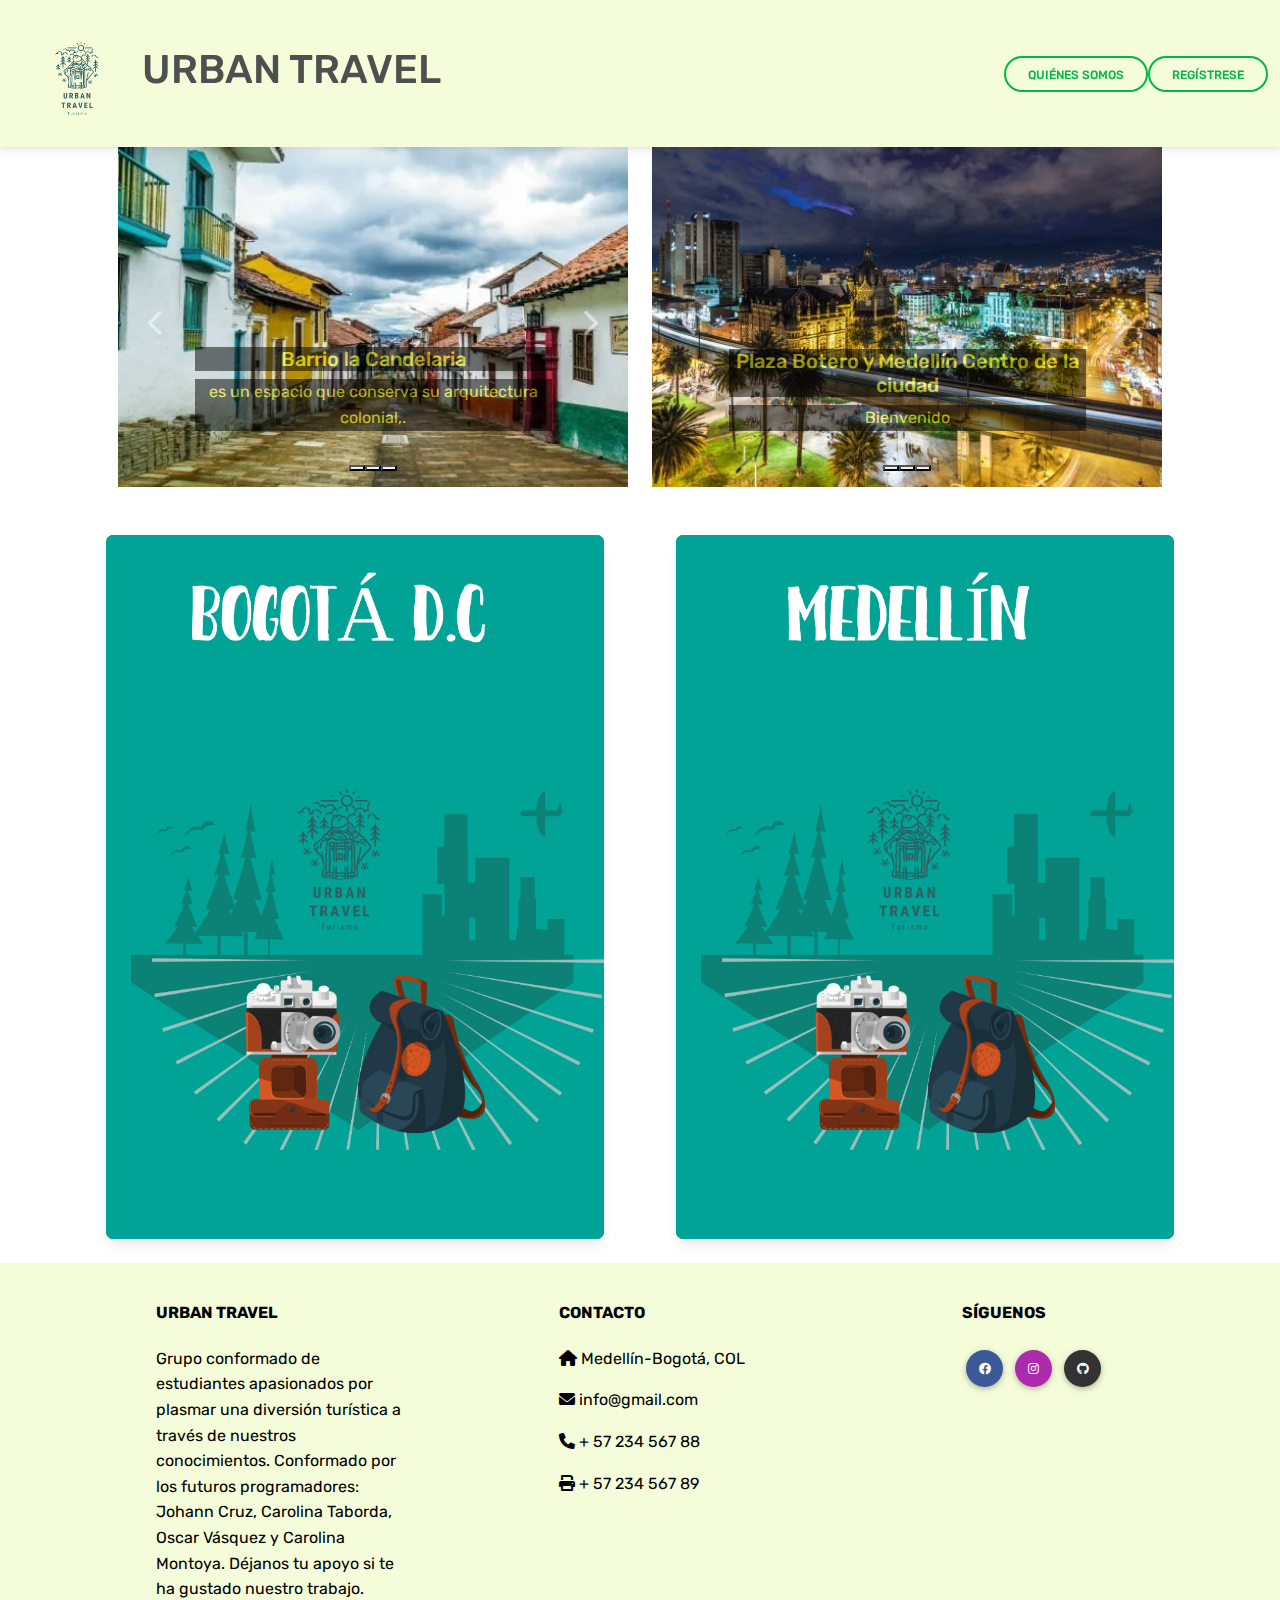
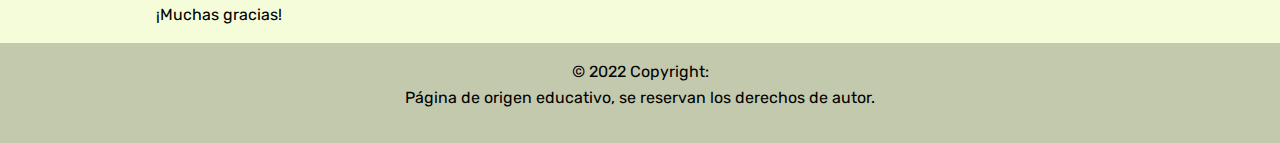
==== index.html @ 88d949cb "oresuelvo problema con la barra" ====
<!DOCTYPE html>
<html lang="en">
<head>
    <meta charset="UTF-8" />
    <meta name="viewport" content="width=device-width, initial-scale=1, shrink-to-fit=no" />
    <meta http-equiv="x-ua-compatible" content="ie=edge" />
    <link rel="preconnect" href="https://fonts.googleapis.com">
    <link rel="preconnect" href="https://fonts.gstatic.com" crossorigin>
    <link href="https://fonts.googleapis.com/css2?family=Rubik:ital,wght@0,300;0,400;0,500;0,600;0,700;0,800;0,900;1,300;1,400;1,500;1,600;1,700;1,800;1,900&display=swap" rel="stylesheet">
    <link rel="icon" href="img/mdb-favicon.ico" type="image/x-icon" />
    <link href="https://cdn.jsdelivr.net/npm/bootstrap@5.1.3/dist/css/bootstrap.min.css" rel="stylesheet" integrity="sha384-1BmE4kWBq78iYhFldvKuhfTAU6auU8tT94WrHftjDbrCEXSU1oBoqyl2QvZ6jIW3" crossorigin="anonymous">
    <link rel="stylesheet" href="https://cdnjs.cloudflare.com/ajax/libs/font-awesome/6.0.0/css/all.min.css" />
    <link rel="stylesheet" href="css/mdb.min.css" />
    <link rel="stylesheet" href="css/styles.css">
    <link rel="stylesheet" href="css/style.css" />
    <title>Urban Trabel</title>
</head>

<body>

    <nav id="inicio-pag" class="navbar navbar-expand-lg barra navbar-light fixed-top">
      <div class="container-fluid">
          <div class="collapse navbar-collapse" id="navbar">
          <img src="/img/inicio/8.png" height="130" alt="MDB Logo"/></a>
          <h1>URBAN TRAVEL</h1>
          </div>
          <div class="d-flex align-items-center">
              <ul class="navbar-nav me-auto mb-2 mb-lg-0">
                  <li><a class="btn btn-outline-success btn-rounded" href="#pie-pagina" role="button">Quiénes somos</a></li>
                  <li><a class="btn btn-outline-success btn-rounded" href="#" role="button">Regístrese</a></li>
              </ul>
          </div>
      </div>
  </nav>




    <div class=" container margin-barra">
        <div class="row  align-items-sm-start m-4">
            <div class="col-sm-6">
                <div id="carouselExampleCaptions" class="carousel slide" data-bs-ride="carousel">
                    <div class="carousel-indicators">
                        <button type="button" data-bs-target="#carouselExampleCaptions" data-bs-slide-to="0" class="active" aria-current="true" aria-label="Slide 1"></button>
                        <button type="button" data-bs-target="#carouselExampleCaptions" data-bs-slide-to="1" aria-label="Slide 2"></button>
                        <button type="button" data-bs-target="#carouselExampleCaptions" data-bs-slide-to="2" aria-label="Slide 3"></button>
                    </div>
                    <div class="carousel-inner">
                        <div class="carousel-item active">
                            <img src="img/inicio/Bogota1.jpg" class="d-block w-100" alt="...">
                            <div class="carousel-caption d-none d-md-block">
                                <h5 class="fondo"> Barrio la Candelaria</h5>
                                <p class="fondo">es un espacio que conserva su arquitectura colonial,.</p>
                            </div>
                        </div>
                        <div class="carousel-item">
                            <img src="img/inicio/Bogota2.jpg" class="d-block w-100" alt="...">
                            <div class="carousel-caption d-none d-md-block">
                                <h5 class="fondo">Basílica del Señor de Monserrate</h5>
                                <p class="fondo">El Cerro Monserrate es el parque ideal para los amantes de la naturaleza..</p>
                            </div>
                        </div>
                        <div class="carousel-item">
                            <img src="img/inicio/Bogota3.jpg" class="d-block w-100" alt="...">
                            <div class="carousel-caption d-none d-md-block">
                                <h5 class="fondo">Panorámica del Centro de Bogotá</h5>
                                <p class="fondo">Bienvenido</p>
                            </div>
                        </div>
                    </div>
                    <div>
                        <button class="carousel-control-prev" type="button" data-bs-target="#carouselExampleCaptions" data-bs-slide="prev">
                            <span class="carousel-control-prev-icon" aria-hidden="true"></span>
                            <span class="visually-hidden">Previous</span>
                          </button>
                        <button class="carousel-control-next" type="button" data-bs-target="#carouselExampleCaptions" data-bs-slide="next">
                            <span class="carousel-control-next-icon" aria-hidden="true"></span>
                            <span class="visually-hidden">Next</span>
                          </button>
                    </div>

                </div>
            </div>
            <div class="col-sm-6">
                <div id="carouselExampleIndicators" class="carousel slide" data-bs-ride="carousel">
                    <div class="carousel-indicators">
                        <button type="button" data-bs-target="#carouselExampleIndicators" data-bs-slide-to="0" class="active" aria-current="true" aria-label="Slide 1"></button>
                        <button type="button" data-bs-target="#carouselExampleIndicators" data-bs-slide-to="1" aria-label="Slide 2"></button>
                        <button type="button" data-bs-target="#carouselExampleIndicators" data-bs-slide-to="2" aria-label="Slide 3"></button>
                    </div>
                    <div class="carousel-inner">
                        <div class="carousel-item active">
                            <img src="img/inicio/Medellin1.jpg" class="d-block w-100" alt="...">
                            <div class="carousel-caption d-none d-md-block">
                                <h5 class="fondo">Plaza Botero y Medellín Centro de la ciudad</h5>
                                <p class="fondo">Bienvenido</p>
                            </div>
                        </div>
                        <div class="carousel-item">
                            <img src="img/inicio/Medellin2.jpg" class="d-block w-100" alt="...">
                            <div class="carousel-caption d-none d-md-block">
                                <h5 class="fondo">Pueblito Paisa</h5>
                                <p class="fondo">Tradición antioqueña que se refleja en las artesanías, gastronomía y arquitectura del lugar</p>
                            </div>
                        </div>
                        <div class="carousel-item">
                            <img src="img/inicio/medellin3.jpg" class="d-block w-100" alt="...">
                            <div class="carousel-caption d-none d-md-block">
                                <h5 class="fondo">Plaza Botero, Medellín, Colombia</h5>
                                <p class="fondo">El Parque Berrío, único lugar al aire libre en el mundo que cuenta con 23 esculturas del Maestro Fernando Botero.</p>
                            </div>
                        </div>
                    </div>
                    <button class="carousel-control-prev" type="button" data-bs-target="#carouselExampleIndicators" data-bs-slide="prev">
                      <span class="carousel-control-prev-icon" aria-hidden="true"></span>
                      <span class="visually-hidden">Previous</span>
                    </button>
                    <button class="carousel-control-next" type="button" data-bs-target="#carouselExampleIndicators" data-bs-slide="next">
                      <span class="carousel-control-next-icon" aria-hidden="true"></span>
                      <span class="visually-hidden">Next</span>
                    </button>
                </div>
            </div>
        </div>
    </div>



    <div class="container">
        <div class="row">
            <div class="col-12 col-sm-6">
                <div class="card bg-dark text-white  m-4">
                    <img src="img/inicio/B.png" class="card-img" alt="...">
                    <div class="card-img-overlay" onclick="cambia_de_pagina('bogota');">

                    </div>
                </div>
            </div>

            <div class="col-12 col-sm-6">
                <div class="card bg-dark text-white  m-4">
                    <img src="img/inicio/M.png" class="card-img" alt="...">
                    <div class="card-img-overlay" onclick="cambia_de_pagina('medellin');">

                    </div>
                </div>
            </div>
        </div>
    </div>


    <footer id="pie-pagina" class="text-center text-lg-start text-black" style="background-color: #F4FCD9">
      <div class="container p-4 pb-0">
        <section class="">
          <div class="row">
            <div class="col-md-3 col-lg-3 col-xl-3 mx-auto mt-3">
              <h6 class="text-uppercase mb-4 font-weight-bold">Urban Travel</h6>
              <p>
                Grupo conformado de estudiantes apasionados por plasmar una diversión turística a través de nuestros conocimientos.
                Conformado por los futuros programadores: Johann Cruz, Carolina Taborda, Oscar Vásquez y Carolina Montoya. Déjanos tu
                apoyo si te ha gustado nuestro trabajo. ¡Muchas gracias!
              </p>
            </div>
  
            <div class="col-md-4 col-lg-3 col-xl-3 mx-auto mt-3">
              <h6 class="text-uppercase mb-4 font-weight-bold">Contacto</h6>
              <p><i class="fas fa-home mr-3"></i> Medellín-Bogotá, COL</p>
              <p><i class="fas fa-envelope mr-3"></i> info@gmail.com</p>
              <p><i class="fas fa-phone mr-3"></i> + 57 234 567 88</p>
              <p><i class="fas fa-print mr-3"></i> + 57 234 567 89</p>
            </div>
  
            <div class="col-md-3 col-lg-2 col-xl-2 mx-auto mt-3">
              <h6 class="text-uppercase mb-4 font-weight-bold">Síguenos</h6>
              <a class="btn btn-primary btn-floating m-1" style="background-color: #3b5998" href="https://www.facebook.com/" role="button"><i class="fab fa-facebook"></i></a>
              <a class="btn btn-primary btn-floating m-1" style="background-color: #ac2bac" href="https://www.instagram.com/" role="button"><i class="fab fa-instagram"></i></a>
              <a class="btn btn-primary btn-floating m-1" style="background-color: #333333" href="https://www.github.com/" role="button"><i class="fab fa-github"></i></a>
            </div>
          </div>
         </section>
      </div>
      <div class="text-center p-3" style="background-color: #00000033">
          © 2022 Copyright:
          <p>Página de origen educativo, se reservan los derechos de autor.</p>
      </div>
  </footer>

    <!-- MDB -->
    <script src="https://cdn.jsdelivr.net/npm/bootstrap@5.1.3/dist/js/bootstrap.bundle.min.js" integrity="sha384-ka7Sk0Gln4gmtz2MlQnikT1wXgYsOg+OMhuP+IlRH9sENBO0LRn5q+8nbTov4+1p" crossorigin="anonymous"></script>
    <script type="text/javascript" src="js/mdb.min.js"></script>
    <!-- Custom scripts -->
    <script type="text/javascript"></script>
    <script  src="js/script.js"></script>
</body>

</html>
---- css/style.css ----
body{
    font-family: 'Rubik', sans-serif !important;
}

.barra{
    background-color: #F4FCD9;
}

.tarjetero {
    -webkit-perspective: 800;
    perspective: 800;
}

.tarjeta {
    background-color: #DDDDDD;
    width: 500px;
    height: 500px;
    position: relative;
    transform-style: preserve-3d;
    transition: .7s ease;
}

.frontal,
.posterior {
    width: 100%;
    height: 100%;
    position: absolute;
    top: 0;
    left: 0;
    -webkit-backface-visibility: hidden;
    backface-visibility: hidden;
}

.bogo-img {
    width: 100%;
    height: 100%;
}

.posterior {
    transform: rotatey(180deg);
    padding: 25px;
    justify-content: center;
    text-align: justify;
}

.posterior h1 {
    text-align: center;
    color: #519259;
}

.posterior p {
    margin: 40px 0;
}

.tarjetero:hover .tarjeta {
    transform: rotatey(180deg);
}

.registro-titulo {
    color: #05595B;
}

.card-img-overlay{

    cursor:pointer; 
    


}

.fondo{

    opacity: .5;
    background-color: rgb(0, 0, 0);
    color: yellow;
   
}

.margin-barra{
    margin-top: 147px;
}
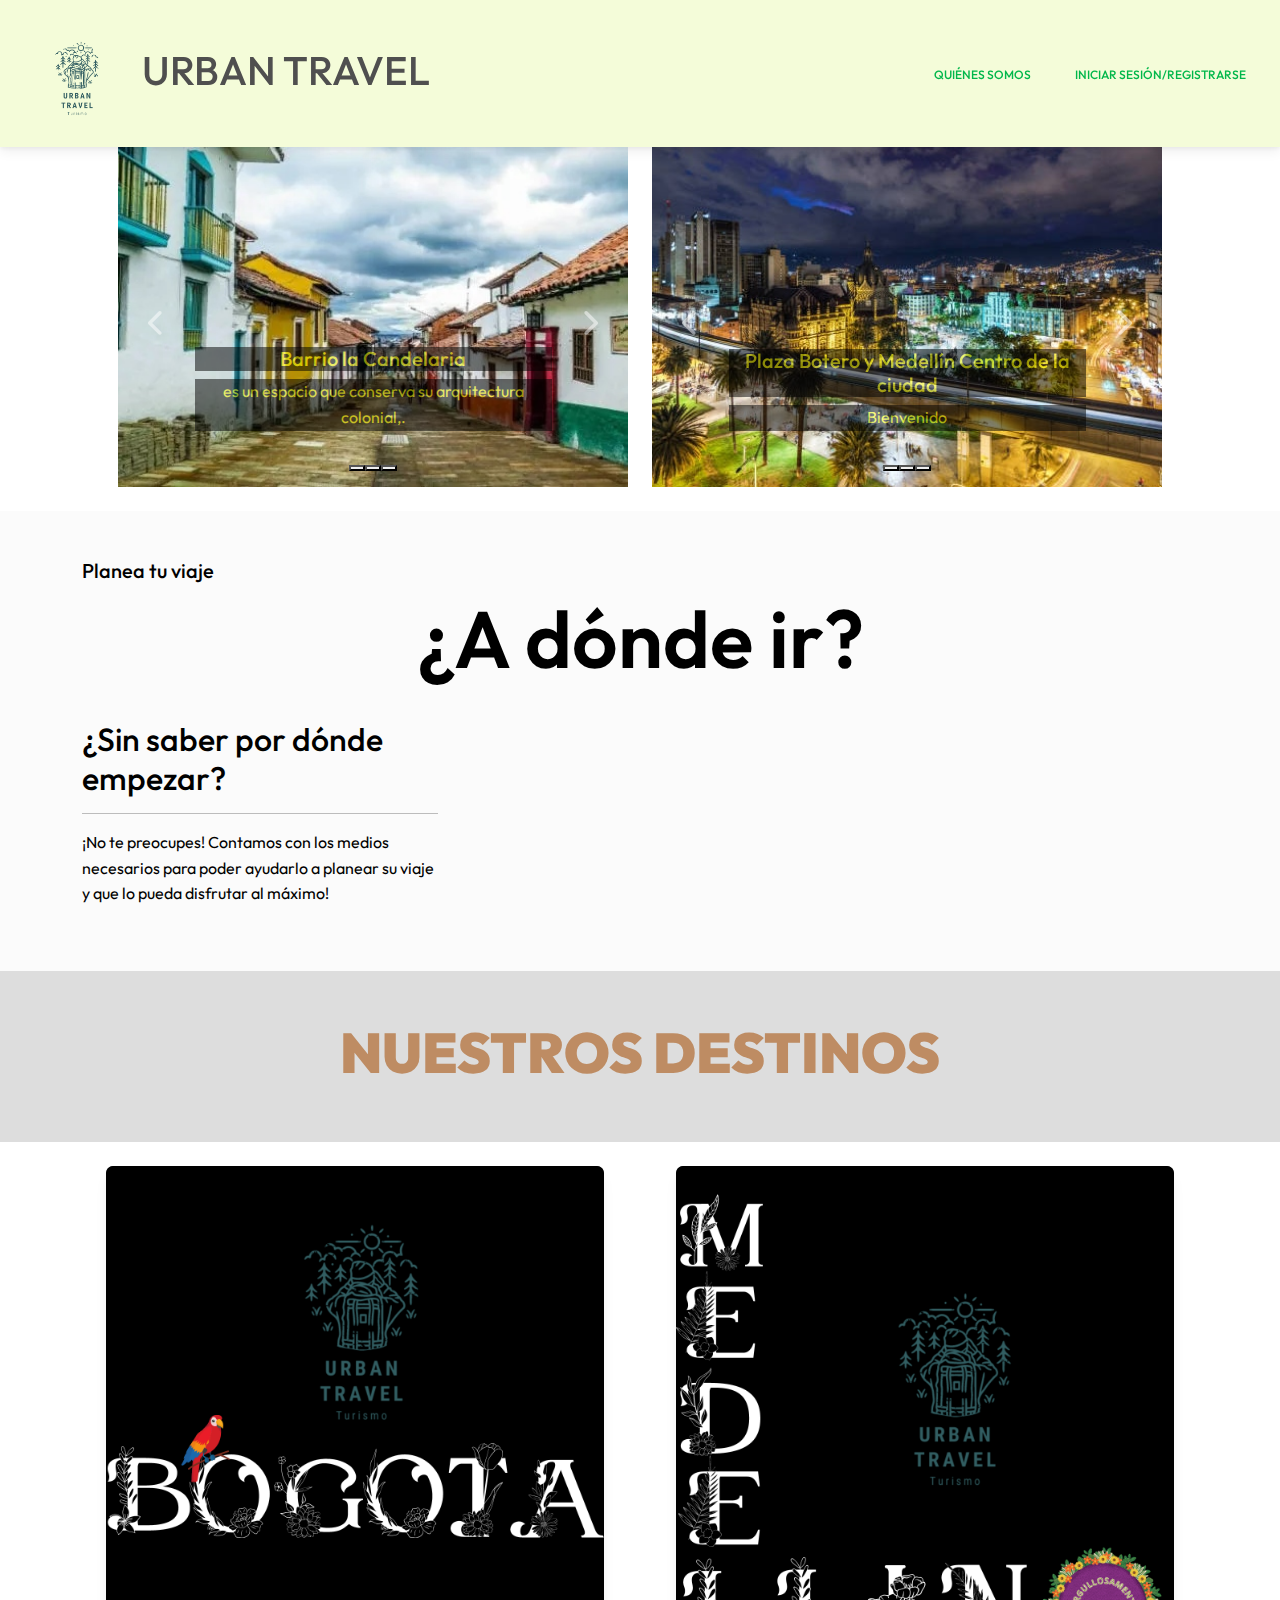
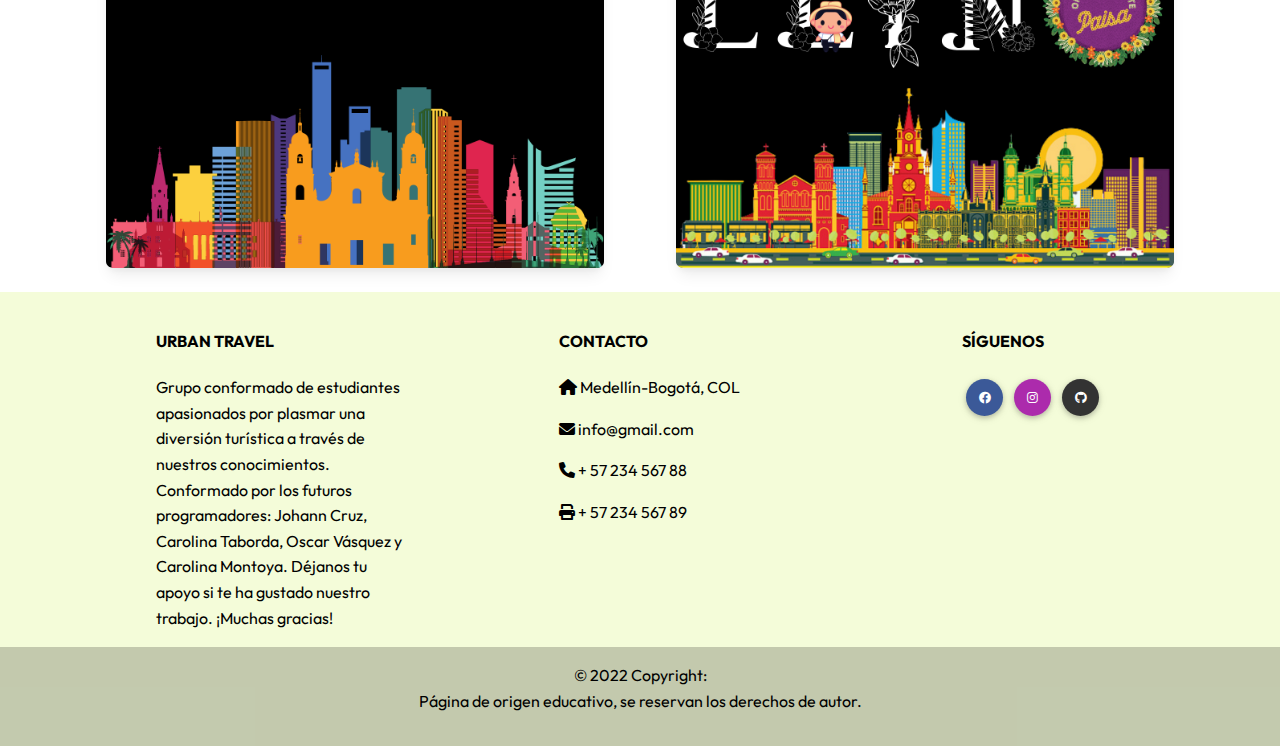
==== commit 7e20fee2: "modifico cards de inicio, barra, pags hospedaje y pag bog" ====
--- a/index.html
+++ b/index.html
@@ -6,12 +6,12 @@
     <meta http-equiv="x-ua-compatible" content="ie=edge" />
     <link rel="preconnect" href="https://fonts.googleapis.com">
     <link rel="preconnect" href="https://fonts.gstatic.com" crossorigin>
-    <link href="https://fonts.googleapis.com/css2?family=Rubik:ital,wght@0,300;0,400;0,500;0,600;0,700;0,800;0,900;1,300;1,400;1,500;1,600;1,700;1,800;1,900&display=swap" rel="stylesheet">
+    <link href="https://fonts.googleapis.com/css2?family=Outfit:wght@100;200;300;400;500;600;700;800;900&display=swap" rel="stylesheet">
     <link rel="icon" href="img/mdb-favicon.ico" type="image/x-icon" />
     <link href="https://cdn.jsdelivr.net/npm/bootstrap@5.1.3/dist/css/bootstrap.min.css" rel="stylesheet" integrity="sha384-1BmE4kWBq78iYhFldvKuhfTAU6auU8tT94WrHftjDbrCEXSU1oBoqyl2QvZ6jIW3" crossorigin="anonymous">
     <link rel="stylesheet" href="https://cdnjs.cloudflare.com/ajax/libs/font-awesome/6.0.0/css/all.min.css" />
+    <link rel="stylesheet" href="https://cdn.jsdelivr.net/npm/bootstrap-icons@1.8.1/font/bootstrap-icons.css"/>
     <link rel="stylesheet" href="css/mdb.min.css" />
-    <link rel="stylesheet" href="css/styles.css">
     <link rel="stylesheet" href="css/style.css" />
     <title>Urban Trabel</title>
 </head>
@@ -20,14 +20,14 @@
 
     <nav id="inicio-pag" class="navbar navbar-expand-lg barra navbar-light fixed-top">
       <div class="container-fluid">
-          <div class="collapse navbar-collapse" id="navbar">
+          <div class="collapse navbar-collapse barra-logo" id="navbar">
           <img src="/img/inicio/8.png" height="130" alt="MDB Logo"/></a>
           <h1>URBAN TRAVEL</h1>
           </div>
           <div class="d-flex align-items-center">
               <ul class="navbar-nav me-auto mb-2 mb-lg-0">
                   <li><a class="btn btn-outline-success btn-rounded" href="#pie-pagina" role="button">Quiénes somos</a></li>
-                  <li><a class="btn btn-outline-success btn-rounded" href="#" role="button">Regístrese</a></li>
+                  <li><a class="btn btn-outline-success btn-rounded" href="registrate.html" role="button">Iniciar Sesión/Registrarse</a></li>
               </ul>
           </div>
       </div>
@@ -123,6 +123,34 @@
             </div>
         </div>
     </div>
+
+    <div id="us" class="bg-light bloque-1 text-black py-5">
+        <div class="container">
+        <h5>Planea tu viaje</h5>
+        <h1 class="text-center display-1 textoppal1">¿A dónde ir?</h1>
+        <br>
+          <div class="row align-items-center">
+              <div class="col-12 col-md-4">
+                <h2>¿Sin saber por dónde empezar?</h2>
+                 <hr/>
+                  <p>
+                    ¡No te preocupes! Contamos con los medios necesarios para poder ayudarlo a planear su viaje y que lo pueda disfrutar 
+                    al máximo!
+                  </p>
+              </div>
+                  <div class="col-12 col-md-6 img-centro">
+                    <img class="img-fluid rounded" src="https://e00-expansion.uecdn.es/assets/multimedia/imagenes/2018/11/18/15425531101678.jpg" alt="">
+                  </div>
+            </div>
+          </div>
+        </div>
+      </div>
+
+      <div id="info" class="bg- bloque-2 py-5"> 
+        <div class="container">
+            <h2 class="text-center display-4 textoppal1"><b>NUESTROS DESTINOS</b></h2>
+        </div>
+    </div> 
 
 
 
--- a/css/style.css
+++ b/css/style.css
@@ -1,11 +1,27 @@
 body{
-    font-family: 'Rubik', sans-serif !important;
+    font-family: 'Outfit', sans-serif !important;
+}
+
+.textoppal1{
+    font-weight:600;
+}
+
+.barra-logo{
+    display: block !important;
 }
 
 .barra{
     background-color: #F4FCD9;
 }
 
+.navbar-nav a{
+    border: none !important;
+}
+
+.bloque-2{
+    background-color: #F0FFC2;
+    color: #019267;
+}
 .tarjetero {
     -webkit-perspective: 800;
     perspective: 800;
@@ -63,8 +79,6 @@
 .card-img-overlay{
 
     cursor:pointer; 
-    
-
 
 }
 
@@ -78,4 +92,13 @@
 
 .margin-barra{
     margin-top: 147px;
+}
+
+.carrusel img{
+    height: 450px;
+}
+
+.bloque-2{
+    background-color: #DDDDDD;
+    color: #BE8C63;
 }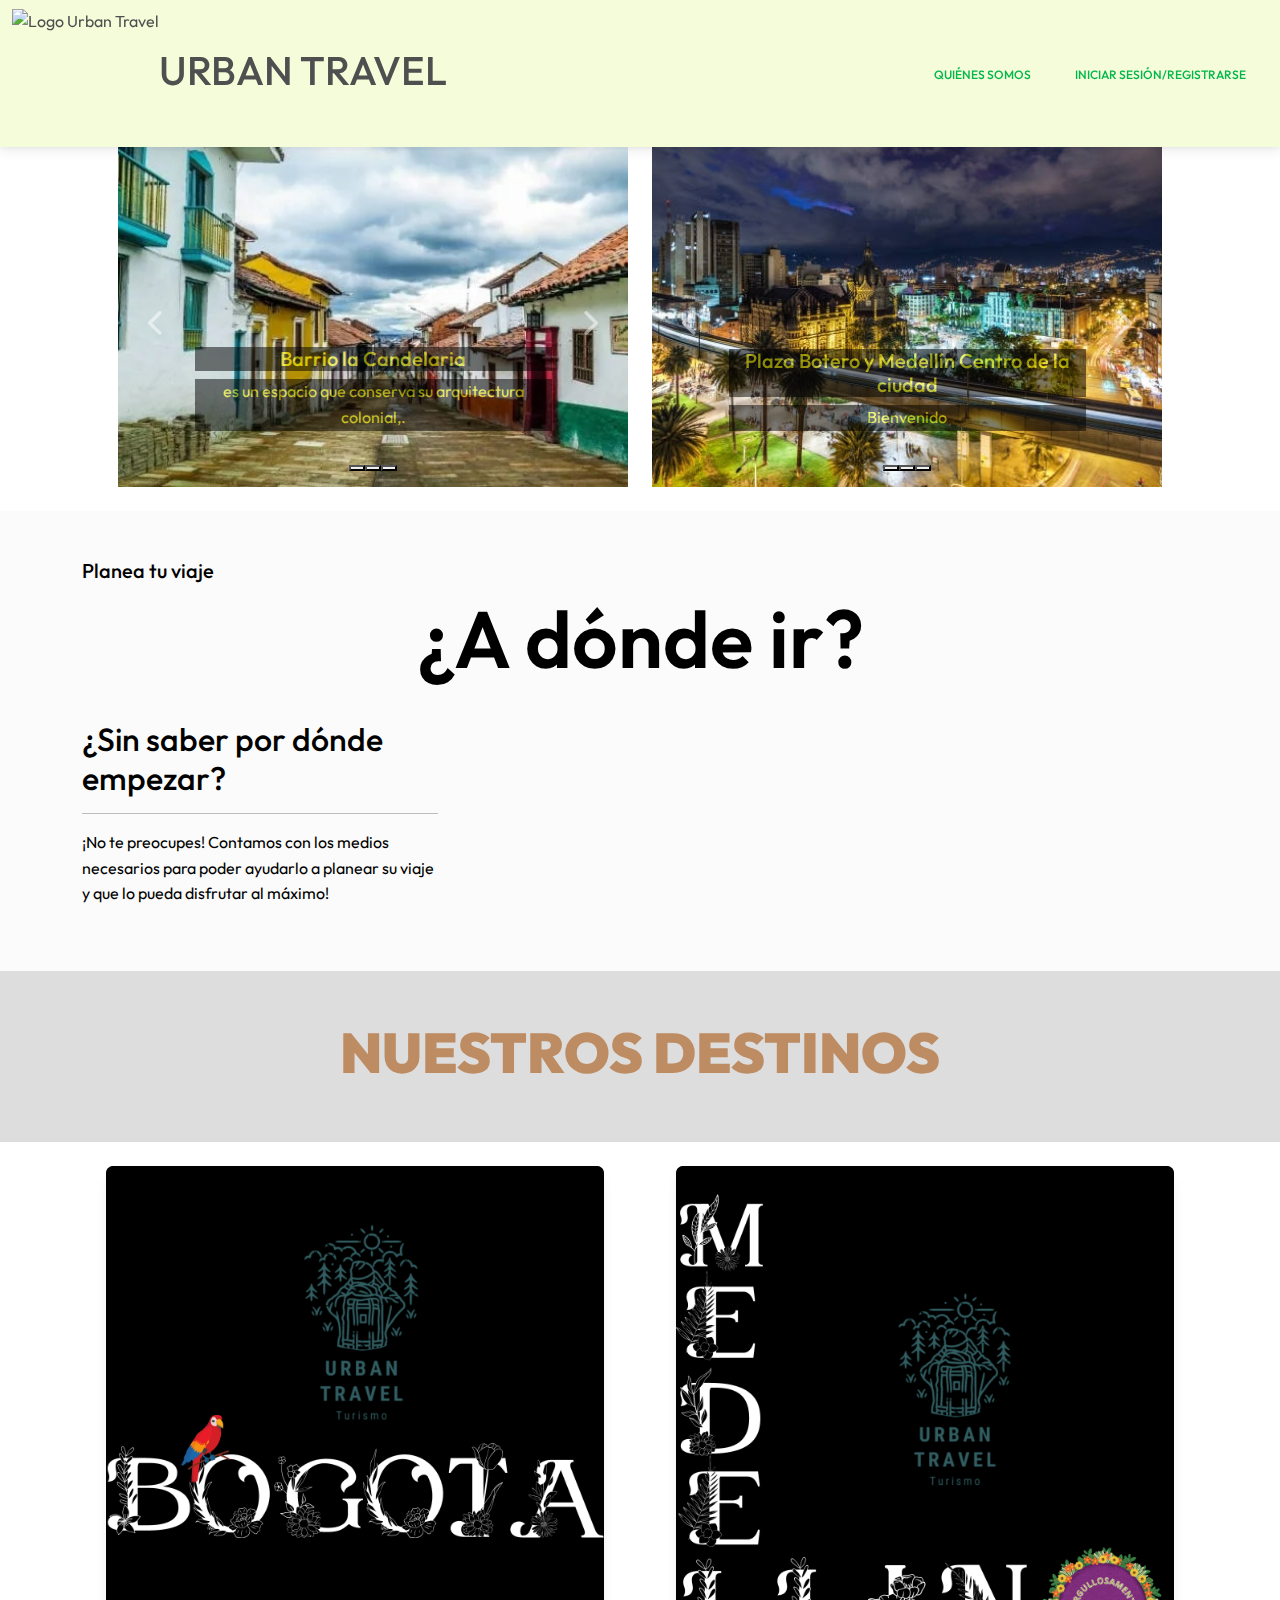
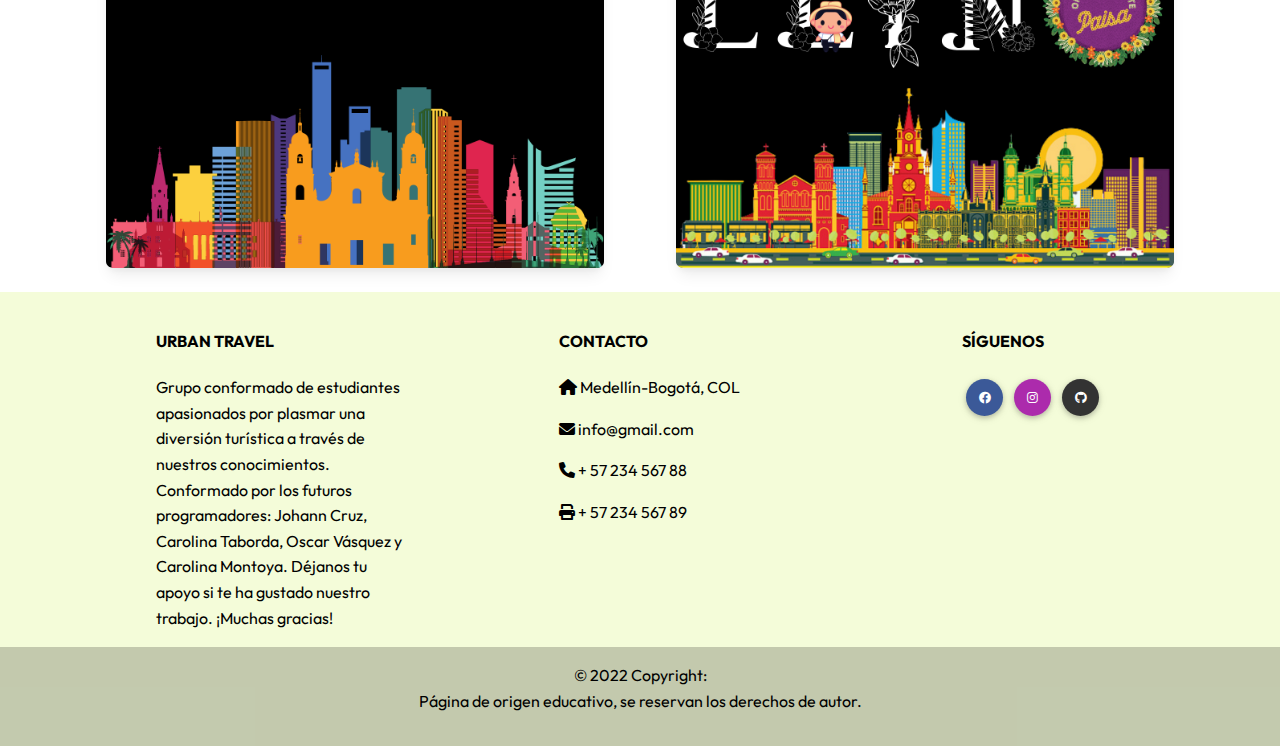
==== commit 4e62a78e: "re organizo el logo nuevamente" ====
--- a/index.html
+++ b/index.html
@@ -21,7 +21,7 @@
     <nav id="inicio-pag" class="navbar navbar-expand-lg barra navbar-light fixed-top">
       <div class="container-fluid">
           <div class="collapse navbar-collapse barra-logo" id="navbar">
-          <img src="/img/inicio/8.png" height="130" alt="MDB Logo"/></a>
+          <img src="../ProyectoBIT/img/inicio/8.png" height="130" alt="Logo Urban Travel"/></a>
           <h1>URBAN TRAVEL</h1>
           </div>
           <div class="d-flex align-items-center">
@@ -32,9 +32,6 @@
           </div>
       </div>
   </nav>
-
-
-
 
     <div class=" container margin-barra">
         <div class="row  align-items-sm-start m-4">
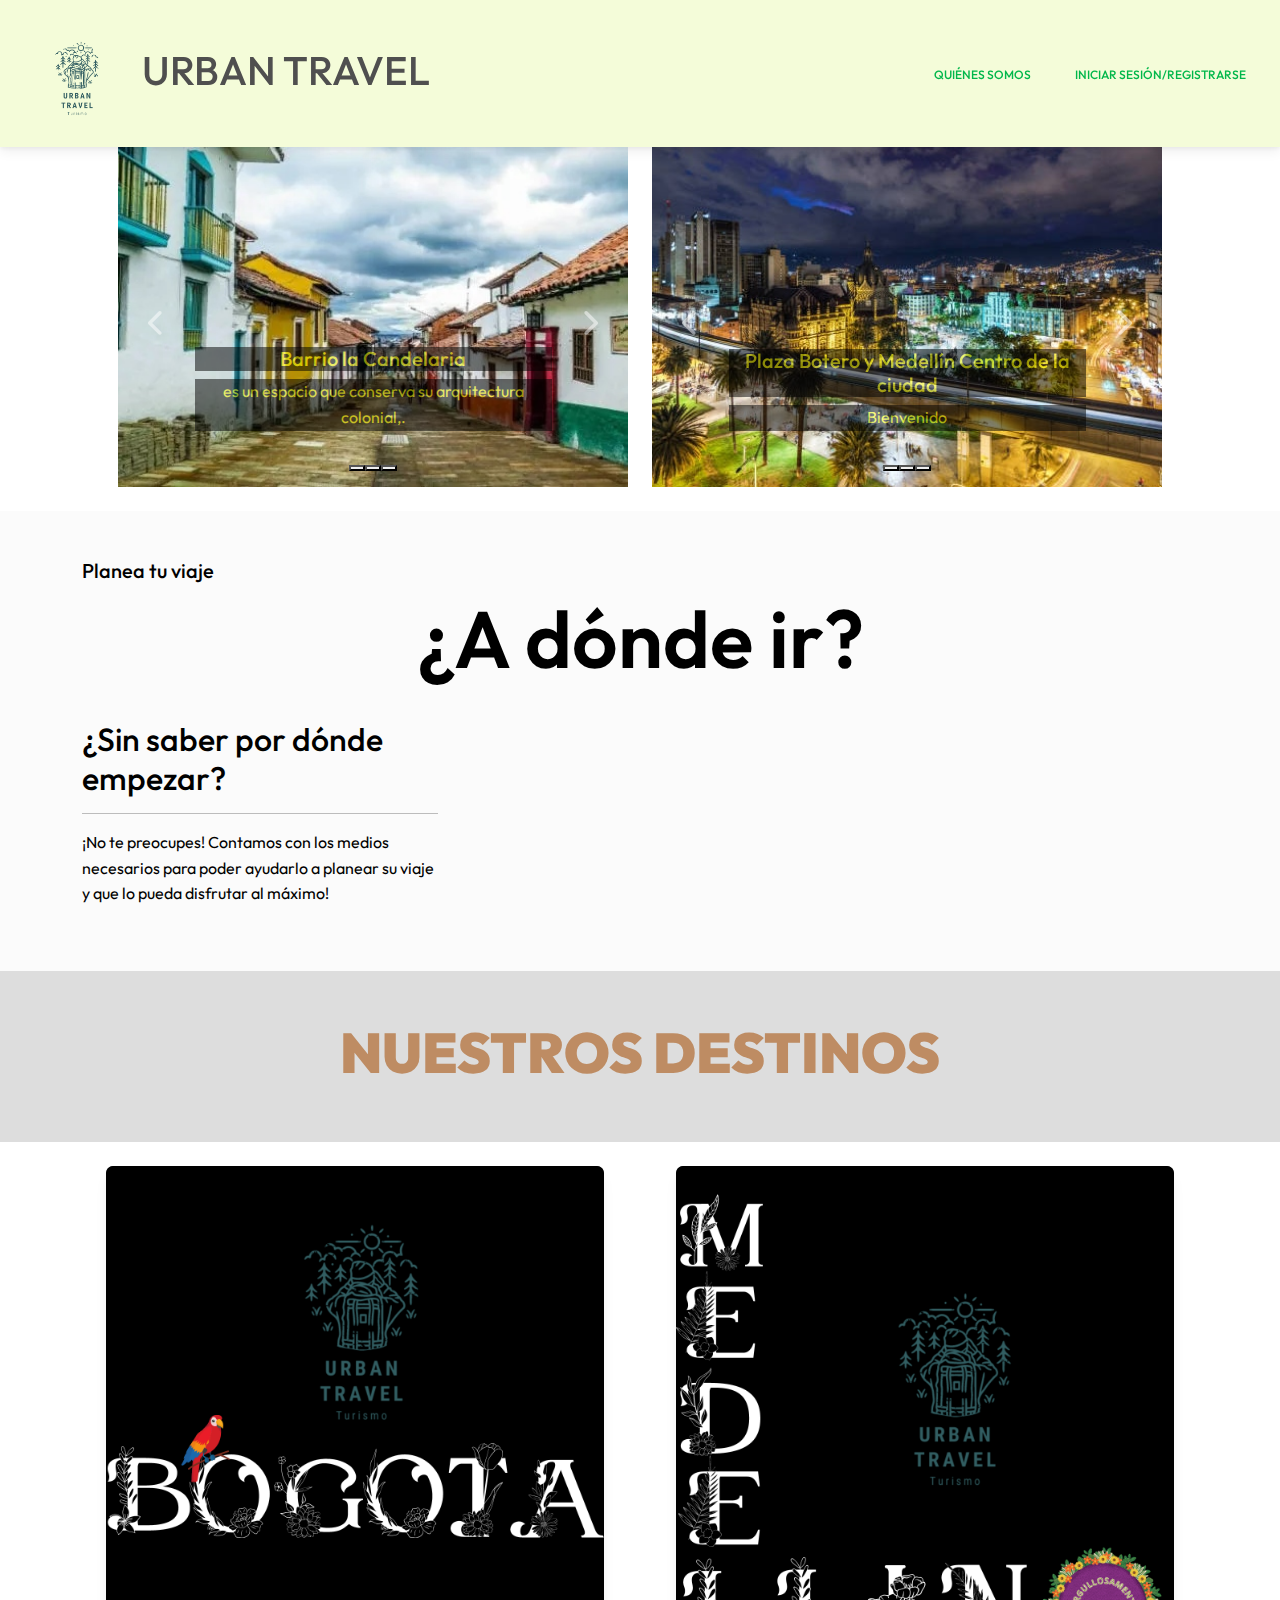
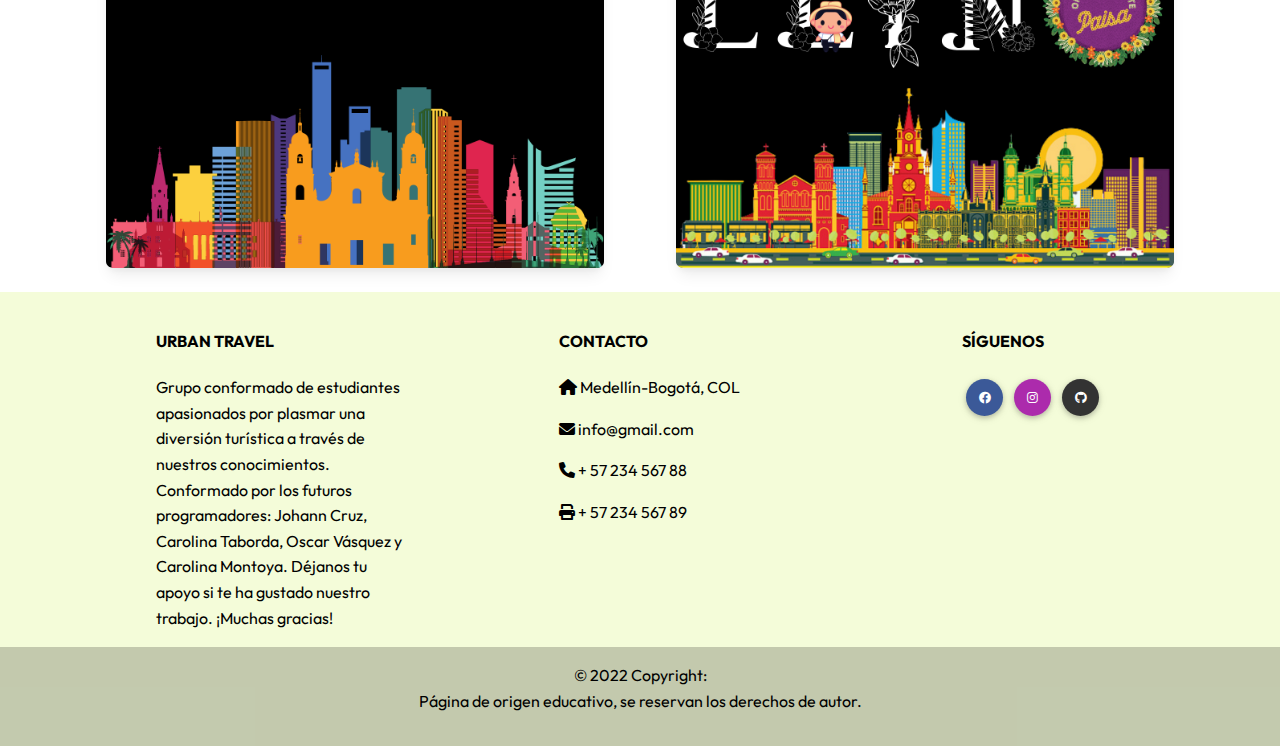
==== commit de4b2ae2: "logo" ====
--- a/index.html
+++ b/index.html
@@ -21,7 +21,7 @@
     <nav id="inicio-pag" class="navbar navbar-expand-lg barra navbar-light fixed-top">
       <div class="container-fluid">
           <div class="collapse navbar-collapse barra-logo" id="navbar">
-          <img src="../ProyectoBIT/img/inicio/8.png" height="130" alt="Logo Urban Travel"/></a>
+          <img src="../img/inicio/8.png" height="130" alt="Logo Urban Travel"/></a>
           <h1>URBAN TRAVEL</h1>
           </div>
           <div class="d-flex align-items-center">
